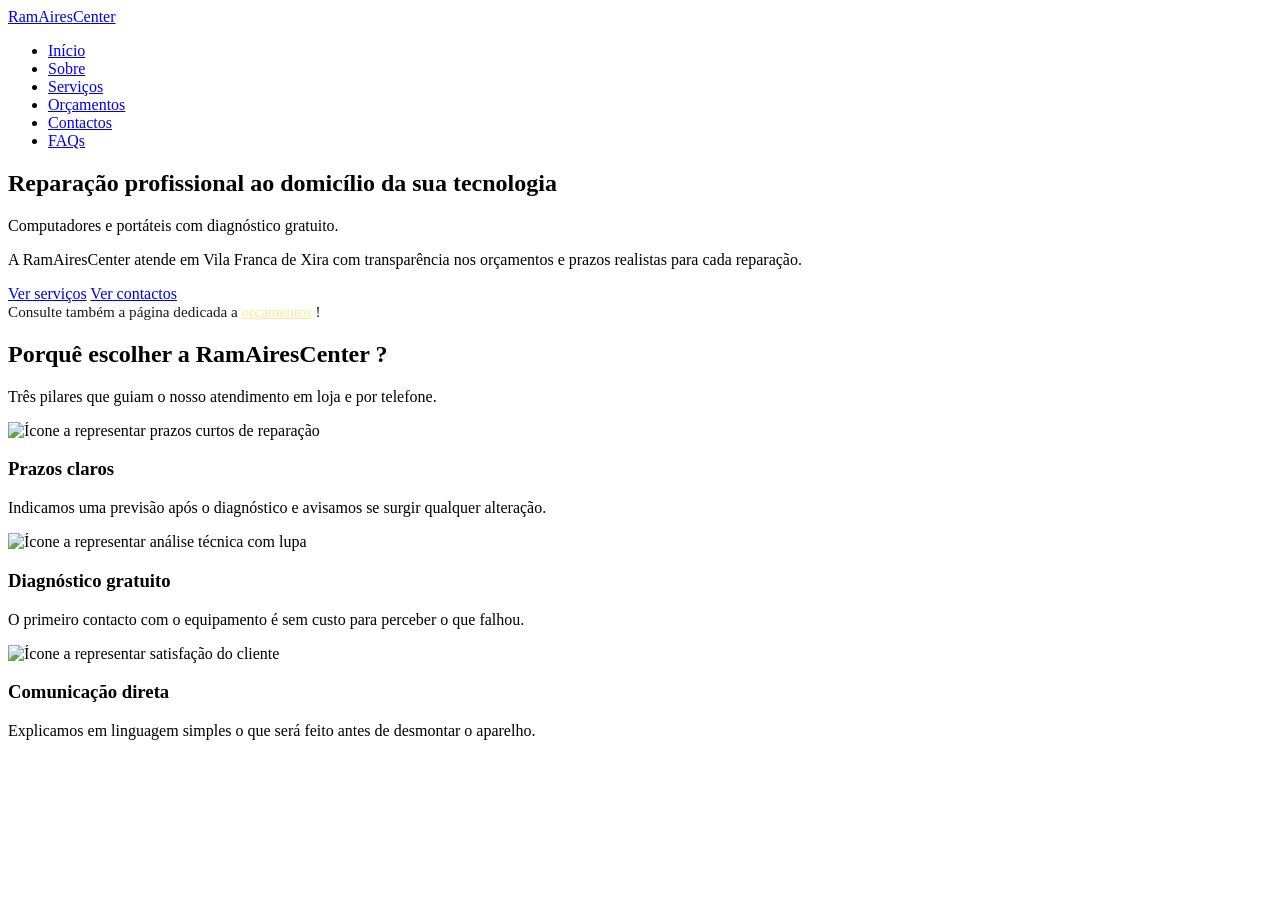
==== Trabalho de grupo - Afonso e Martim POM/index.html @ 9a253029 "primeiro commit" ====
<!DOCTYPE html>
<html lang="en">
<head>
    <meta charset="UTF-8">
    <meta name="viewport" content="width=device-width, initial-scale=1.0">
    <title>RamAiresCenter | Assistência técnica em Vila Franca de Xira</title>
    <link rel="stylesheet" href="css/base.css">
    <link rel="stylesheet" href="css/layout.css">
    <link rel="stylesheet" href="css/componentes.css">
</head>
<body>
    <header class="site-header">
        <div class="envoltorio barra-topo">
            <input type="checkbox" id="menu-principal" class="menu-toggle" hidden>
            <a class="marca" href="index.html">RamAires<span>Center</span></a>
            <label class="rotulo-menu" for="menu-principal" aria-label="Abrir ou fechar menu de navegação">
                <span></span><span></span><span></span>
            </label>
            <nav class="principal-nav" aria-label="Menu principal">
                <ul>
                    <li><a href="index.html" aria-current="page">Início</a></li>
                    <li><a href="sobre.html">Sobre</a></li>
                    <li><a href="servicos.html">Serviços</a></li>
                    <li><a href="orcamento.html">Orçamentos</a></li>
                    <li><a href="contactos.html">Contactos</a></li>
                    <li><a href="faqs.html">FAQs</a></li>
                </ul>
            </nav>
            <label class="overlay-nav" for="menu-principal" aria-hidden="true"></label>
        </div>
    </header>

    <main class="conteudo-principal">
        <section class="hero-inicio" id="inicio" aria-labelledby="titulo-hero">
            <div class="envoltorio">
                <div>
                    <h1 id="titulo-hero">Reparação profissional ao domicílio da sua tecnologia</h1>
                    <p class="rotacao-texto" data-rotacao-mensagens="Computadores e portáteis com diagnóstico gratuito.|Telemóveis e tablets com peças de confiança.|Impressoras e consolas com garantia no serviço.">
                        Computadores e portáteis com diagnóstico gratuito.
                    </p>
                    <p>A RamAiresCenter atende em Vila Franca de Xira com transparência nos orçamentos e prazos realistas para cada reparação.</p>
                    <div class="grupo-botoes">
                        <a class="btn btn-primario" href="servicos.html">Ver serviços</a>
                        <a class="btn btn-secundario" href="contactos.html">Ver contactos</a>
                    </div>
                </div>
                <div>
                    <p style="margin:0;font-size:0.95rem;opacity:0.9;">Consulte também a página dedicada a <a href="orcamento.html" style="color:#fde68a;">orçamentos</a> !</p>
                </div>
            </div>
        </section> 

        <section class="secao" id="destaques" aria-labelledby="titulo-destaques">
            <div class="envoltorio">
                <h2 class="titulo-secao" id="titulo-destaques">Porquê escolher a RamAiresCenter ?</h2>
                <p class="subtitulo-secao">Três pilares que guiam o nosso atendimento em loja e por telefone.</p>
                <div class="grelha-tres">
                    <article class="cartao-destaque">
                        <img src="imagens/destaque-rapido.svg" width="160" height="120" alt="Ícone a representar prazos curtos de reparação">
                        <h3>Prazos claros</h3>
                        <p>Indicamos uma previsão após o diagnóstico e avisamos se surgir qualquer alteração.</p>
                    </article>
                    <article class="cartao-destaque">
                        <img src="imagens/destaque-diagnostico.svg" width="160" height="120" alt="Ícone a representar análise técnica com lupa">
                        <h3>Diagnóstico gratuito</h3>
                        <p>O primeiro contacto com o equipamento é sem custo para perceber o que falhou.</p>
                    </article>
                    <article class="cartao-destaque">
                        <img src="imagens/destaque-satisfacao.svg" width="160" height="120" alt="Ícone a representar satisfação do cliente">
                        <h3>Comunicação direta</h3>
                        <p>Explicamos em linguagem simples o que será feito antes de desmontar o aparelho.</p>
                    </article>
                </div>
            </div>
        </section>
</body>
</html>
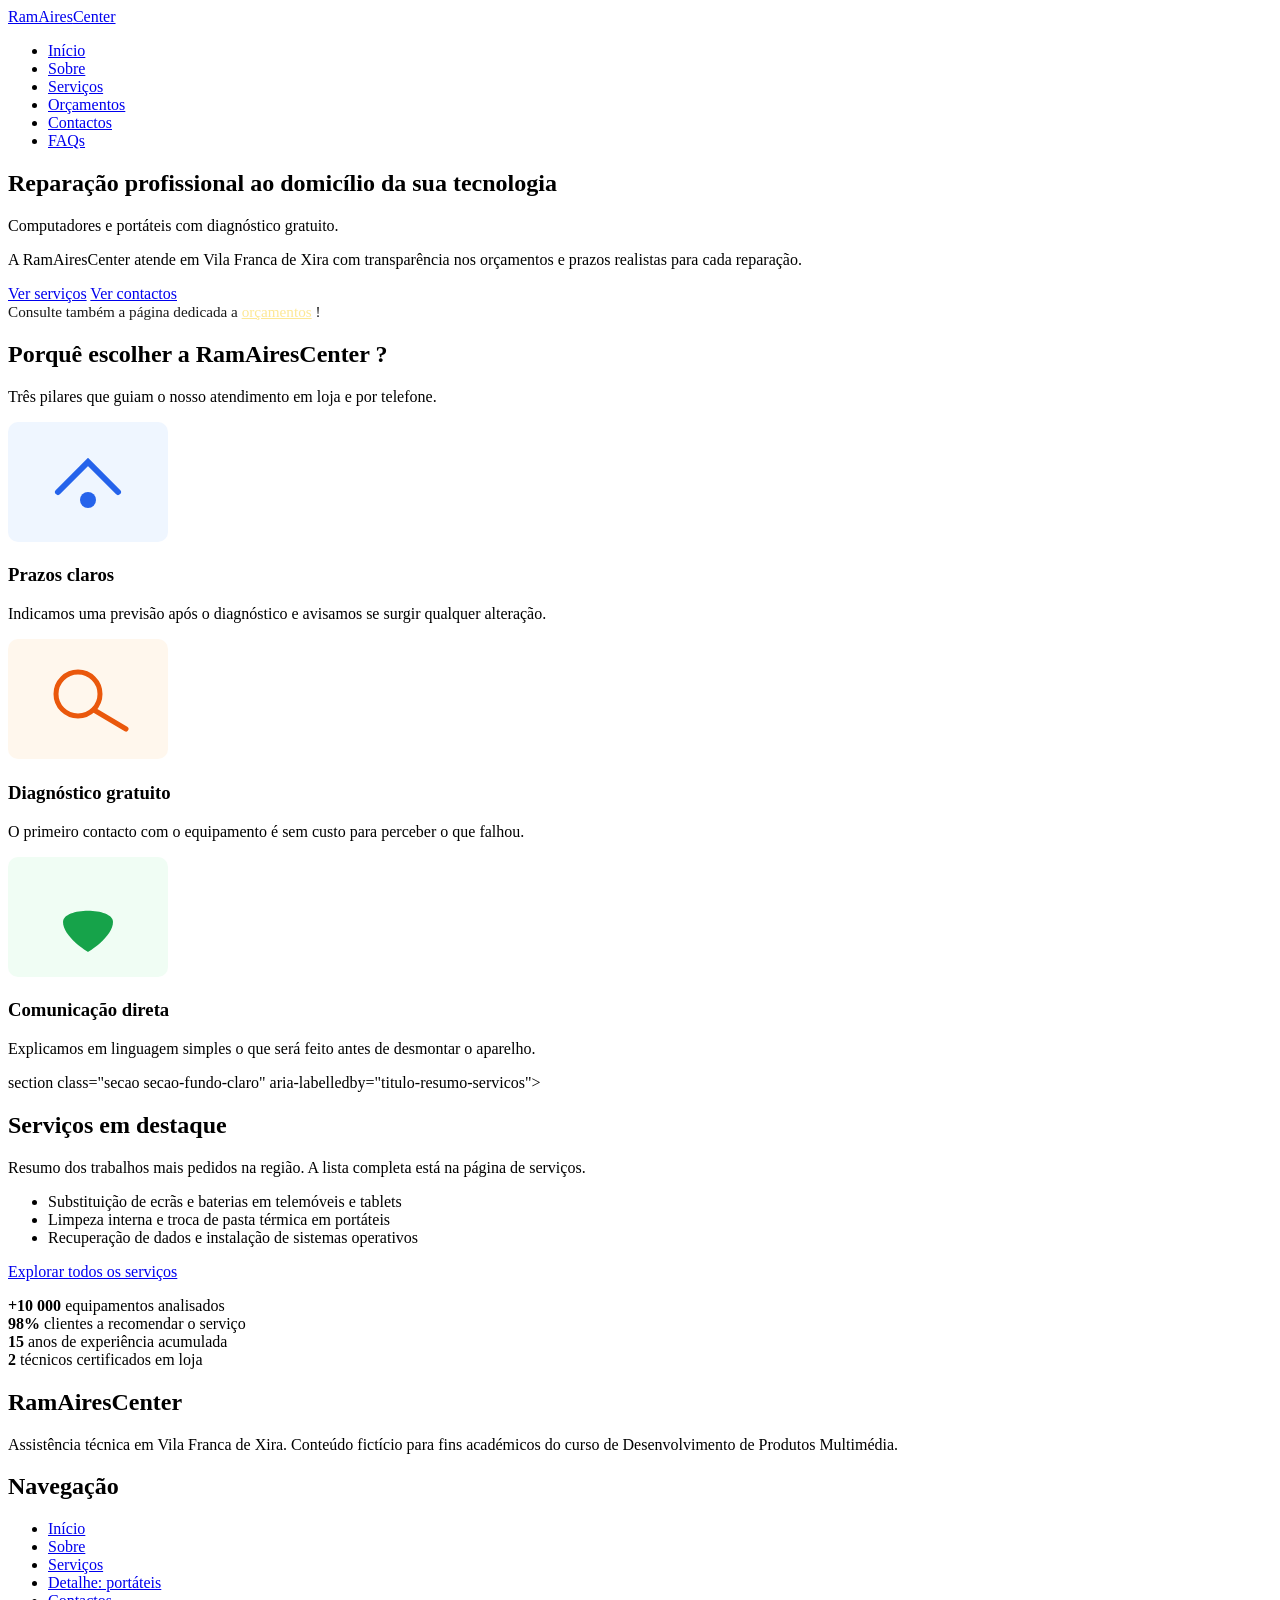
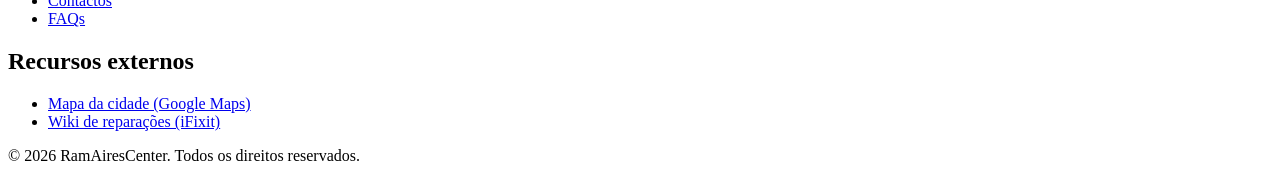
==== commit 016739b7: "Add service highlights and store statistics sections conslusão do index.html" ====
--- a/Trabalho de grupo - Afonso e Martim POM/index.html
+++ b/Trabalho de grupo - Afonso e Martim POM/index.html
@@ -73,5 +73,58 @@
                 </div>
             </div>
         </section>
+
+        section class="secao secao-fundo-claro" aria-labelledby="titulo-resumo-servicos">
+            <div class="envoltorio">
+                <h2 class="titulo-secao" id="titulo-resumo-servicos">Serviços em destaque</h2>
+                <p class="subtitulo-secao">Resumo dos trabalhos mais pedidos na região. A lista completa está na página de serviços.</p>
+                <ul class="lista-check">
+                    <li>Substituição de ecrãs e baterias em telemóveis e tablets</li>
+                    <li>Limpeza interna e troca de pasta térmica em portáteis</li>
+                    <li>Recuperação de dados e instalação de sistemas operativos</li>
+                </ul>
+                <p style="margin-top:1rem;"><a class="btn btn-primario" href="servicos.html">Explorar todos os serviços</a></p>
+            </div>
+        </section>
+
+        <section class="estatisticas" aria-label="Números da loja">
+            <div class="envoltorio grelha-stats">
+                <div><strong>+10 000</strong> equipamentos analisados</div>
+                <div><strong>98%</strong> clientes a recomendar o serviço</div>
+                <div><strong>15</strong> anos de experiência acumulada</div>
+                <div><strong>2</strong> técnicos certificados em loja</div>
+            </div>
+        </section>
+    </main>
+
+    <footer class="rodape-site">
+        <div class="envoltorio grelha-rodape">
+            <div>
+                <h2>RamAiresCenter</h2>
+                <p>Assistência técnica em Vila Franca de Xira. Conteúdo fictício para fins académicos do curso de Desenvolvimento de Produtos Multimédia.</p>
+            </div>
+            <nav aria-label="Links do rodapé">
+                <h2>Navegação</h2>
+                <ul>
+                    <li><a href="index.html">Início</a></li>
+                    <li><a href="sobre.html">Sobre</a></li>
+                    <li><a href="servicos.html">Serviços</a></li>
+                    <li><a href="servico-portatil.html">Detalhe: portáteis</a></li>
+                    <li><a href="contactos.html">Contactos</a></li>
+                    <li><a href="faqs.html">FAQs</a></li>
+                </ul>
+            </nav>
+            <div>
+                <h2>Recursos externos</h2>
+                <ul>
+                    <li><a href="https://www.google.com/maps/search/?api=1&amp;query=Vila+Franca+de+Xira+Portugal" target="_blank" rel="noopener noreferrer">Mapa da cidade (Google Maps)</a></li>
+                    <li><a href="https://www.ifixit.com/Wiki" target="_blank" rel="noopener noreferrer">Wiki de reparações (iFixit)</a></li>
+                </ul>
+            </div>
+        </div>
+        <div class="envoltorio rodape-base">
+            <p>&copy; 2026 RamAiresCenter. Todos os direitos reservados.</p>
+        </div>
+    </footer>
 </body>
-</html>+</html>
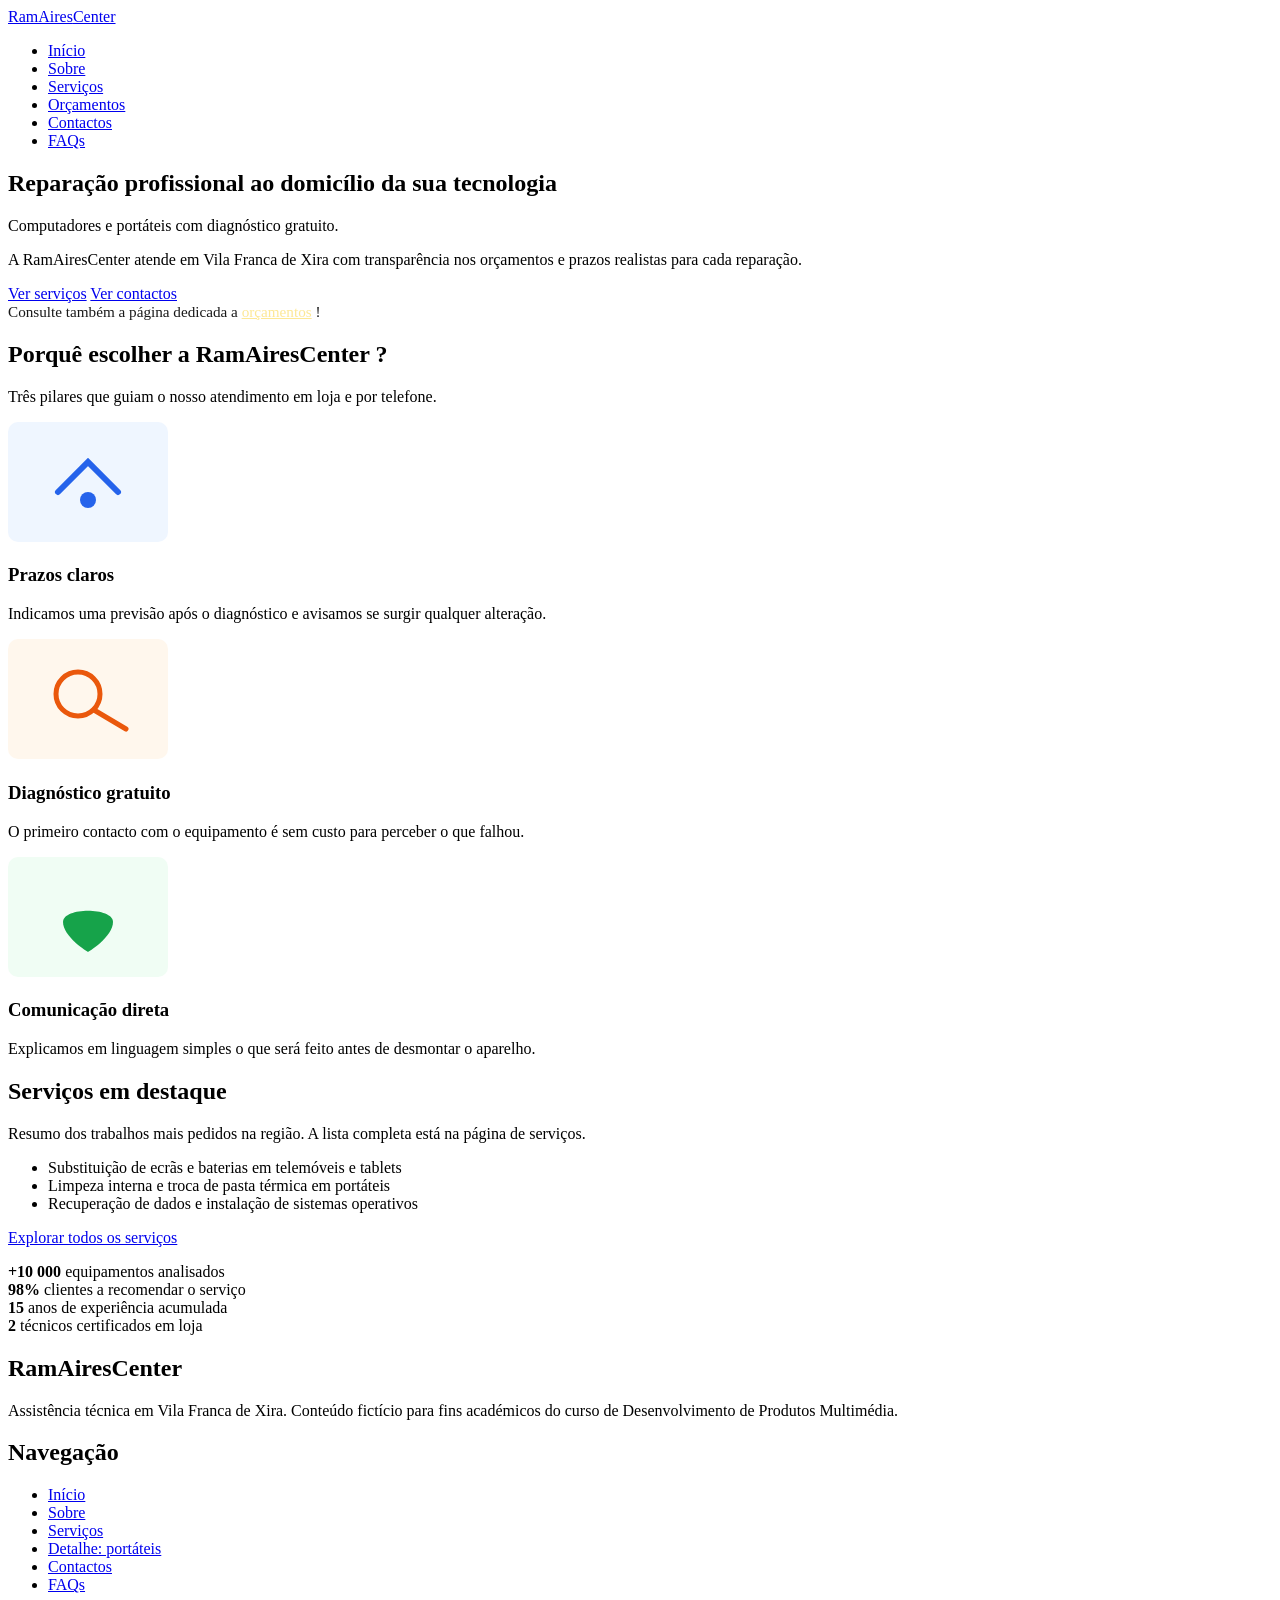
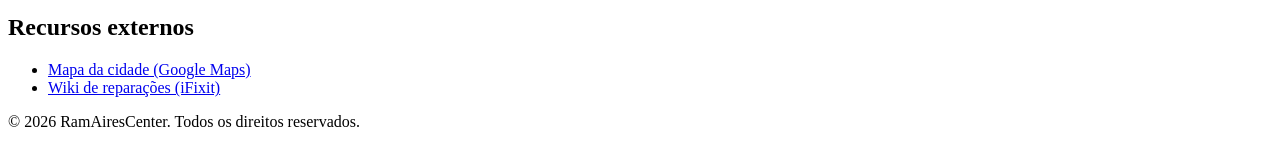
==== commit 1eaac329: "Correção erro código Corrigi o código pois faltava o "<"" ====
--- a/Trabalho de grupo - Afonso e Martim POM/index.html
+++ b/Trabalho de grupo - Afonso e Martim POM/index.html
@@ -74,7 +74,7 @@
             </div>
         </section>
 
-        section class="secao secao-fundo-claro" aria-labelledby="titulo-resumo-servicos">
+        <section class="secao secao-fundo-claro" aria-labelledby="titulo-resumo-servicos">
             <div class="envoltorio">
                 <h2 class="titulo-secao" id="titulo-resumo-servicos">Serviços em destaque</h2>
                 <p class="subtitulo-secao">Resumo dos trabalhos mais pedidos na região. A lista completa está na página de serviços.</p>
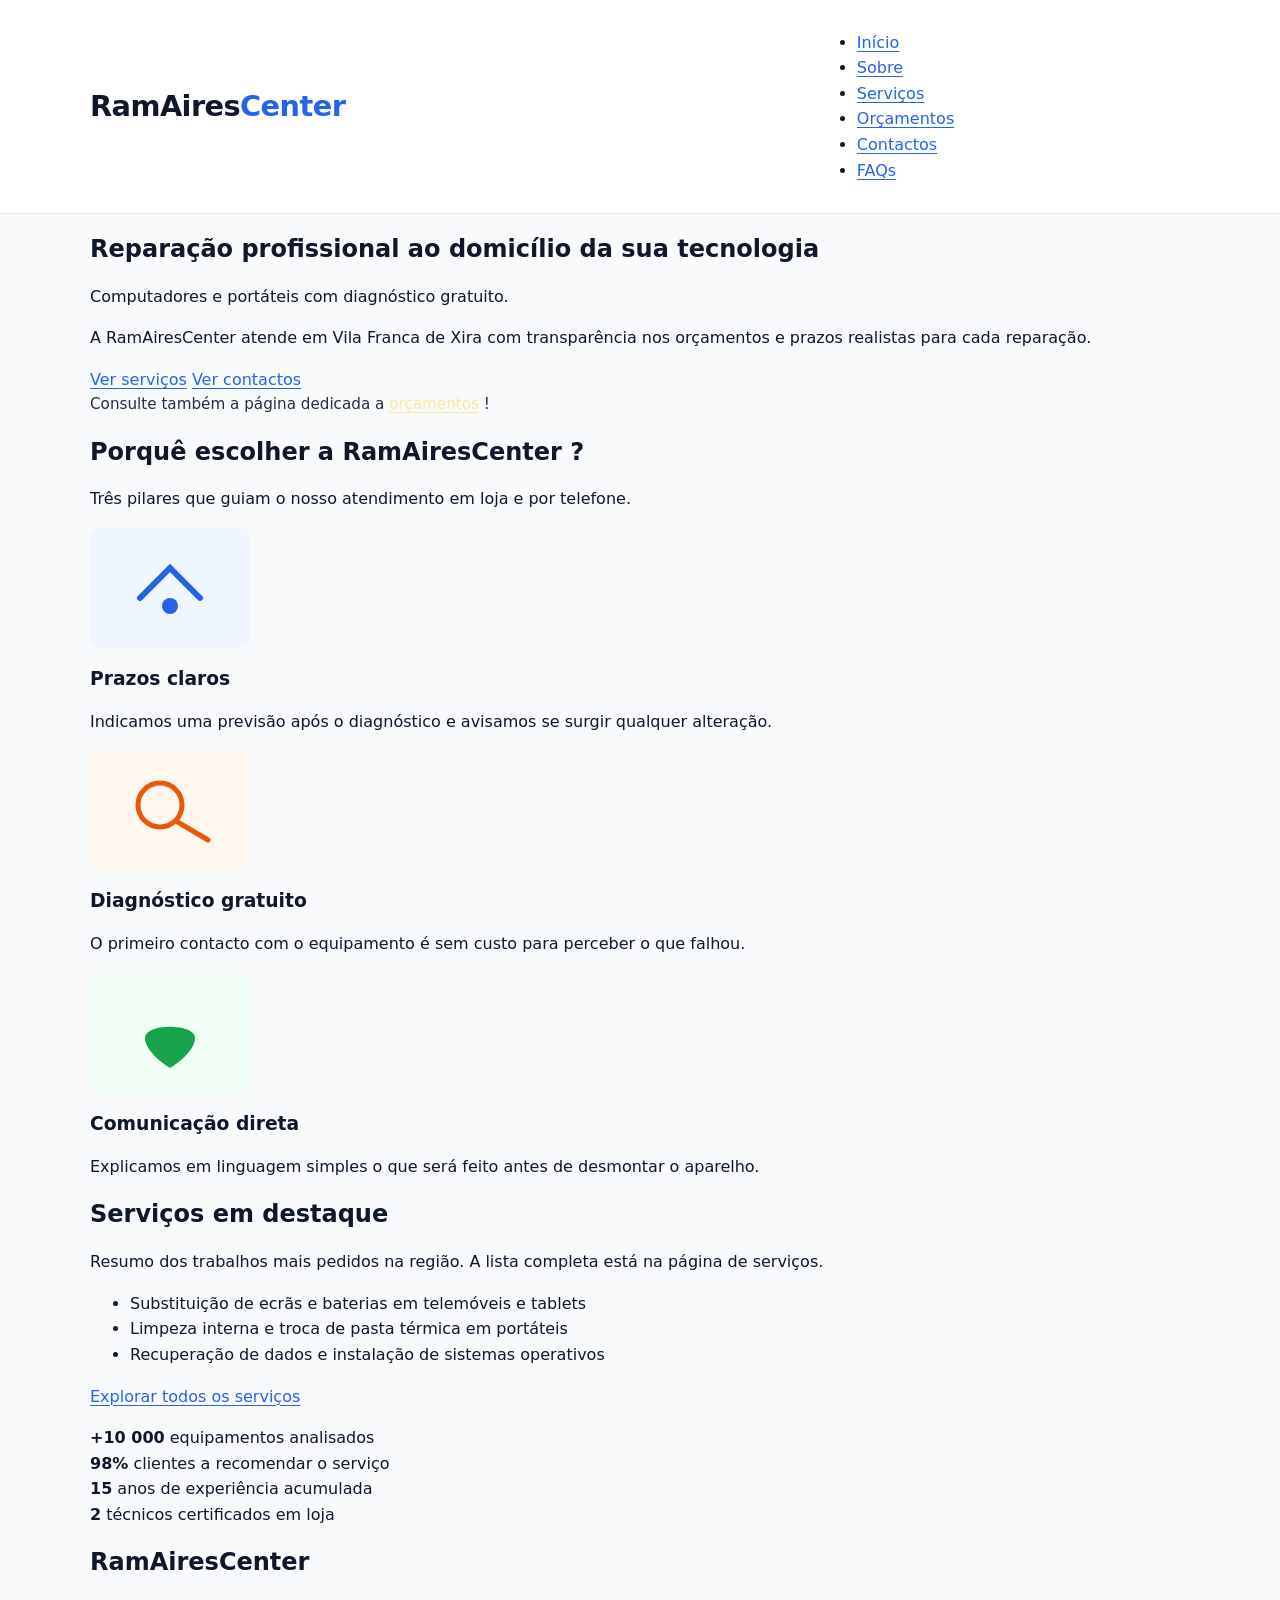
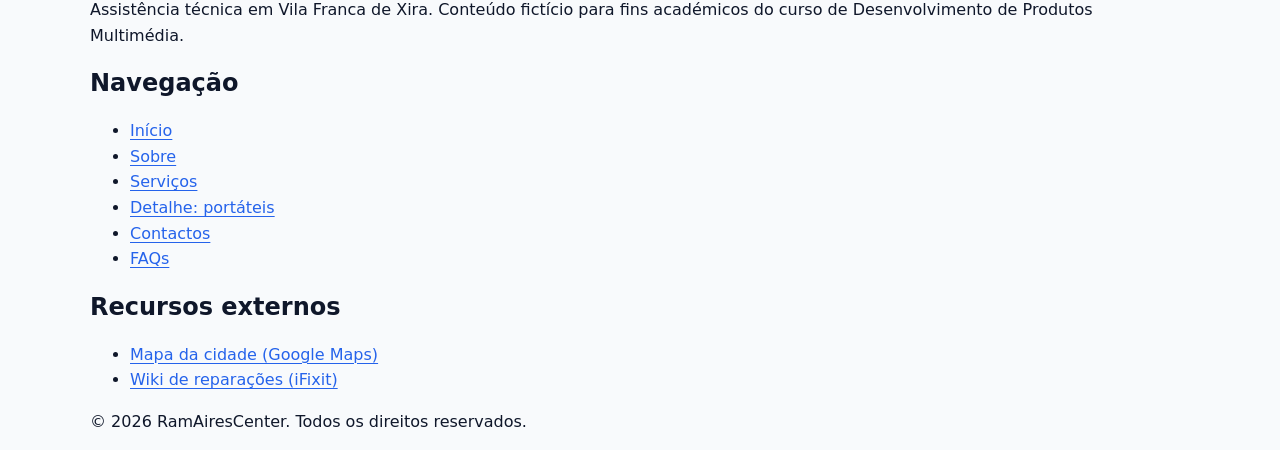
==== commit 3d5badeb: "JavaScript na pág inicial Implemnetação do javascript na página inicial" ====
--- a/Trabalho de grupo - Afonso e Martim POM/index.html
+++ b/Trabalho de grupo - Afonso e Martim POM/index.html
@@ -126,5 +126,6 @@
             <p>&copy; 2026 RamAiresCenter. Todos os direitos reservados.</p>
         </div>
     </footer>
+    <script src="js/main.js"></script>
 </body>
 </html>
--- a/Trabalho de grupo - Afonso e Martim POM/css/base.css
+++ b/Trabalho de grupo - Afonso e Martim POM/css/base.css
@@ -0,0 +1,65 @@
+*,
+*::before,
+*::after {
+    box-sizing: border-box;
+}
+
+:root {
+    --cor-primaria: #2563eb;
+    --cor-primaria-escura: #1d4ed8;
+    --cor-texto: #0f172a;
+    --cor-texto-suave: #475569;
+    --cor-fundo: #f8fafc;
+    --cor-branco: #ffffff;
+    --cor-borda: #e2e8f0;
+    --cor-acento: #f59e0b;
+    --sombra: 0 4px 14px rgba(15, 23, 42, 0.08);
+    --raio: 10px;
+    --max-largura: 1100px;
+    --espaco-secao: clamp(2.5rem, 5vw, 4rem);
+    --fonte: "Segoe UI", system-ui, -apple-system, sans-serif;
+}
+
+html {
+    scroll-behavior: smooth;
+}
+
+body {
+    margin: 0;
+    font-family: var(--fonte);
+    font-size: 1rem;
+    line-height: 1.6;
+    color: var(--cor-texto);
+    background: var(--cor-fundo);
+}
+
+img {
+    max-width: 100%;
+    height: auto;
+    display: block;
+}
+
+a {
+    color: var(--cor-primaria);
+    text-decoration-thickness: 1px;
+    text-underline-offset: 3px;
+    transition: color 0.2s ease, opacity 0.2s ease;
+}
+
+a:hover {
+    color: var(--cor-primaria-escura);
+}
+
+:focus-visible {
+    outline: 3px solid var(--cor-acento);
+    outline-offset: 2px;
+}
+
+h1, h2, h3 {
+    line-height: 1.25;
+    font-weight: 700;
+}
+
+p {
+    margin: 0 0 1rem;
+}
--- a/Trabalho de grupo - Afonso e Martim POM/css/layout.css
+++ b/Trabalho de grupo - Afonso e Martim POM/css/layout.css
@@ -0,0 +1,38 @@
+.site-header {
+    position: sticky;
+    top: 0;
+    z-index: 50;
+    background: rgba(255, 255, 255, 0.96);
+    border-bottom: 1px solid var(--cor-borda);
+    backdrop-filter: blur(8px);
+    transition: box-shadow 0.25s ease;
+}
+
+.site-header.is-scrolled {
+    box-shadow: var(--sombra);
+}
+
+.envoltorio {
+    width: min(100% - 2rem, var(--max-largura));
+    margin-inline: auto;
+}
+
+.barra-topo {
+    display: flex;
+    align-items: center;
+    justify-content: space-between;
+    gap: 1rem;
+    padding: 0.85rem 0;
+}
+
+.marca {
+    font-size: 1.8rem;
+    font-weight: 800;
+    letter-spacing: -0.02em;
+    color: var(--cor-texto);
+    text-decoration: none;
+}
+
+.marca span {
+    color: var(--cor-primaria);
+}
